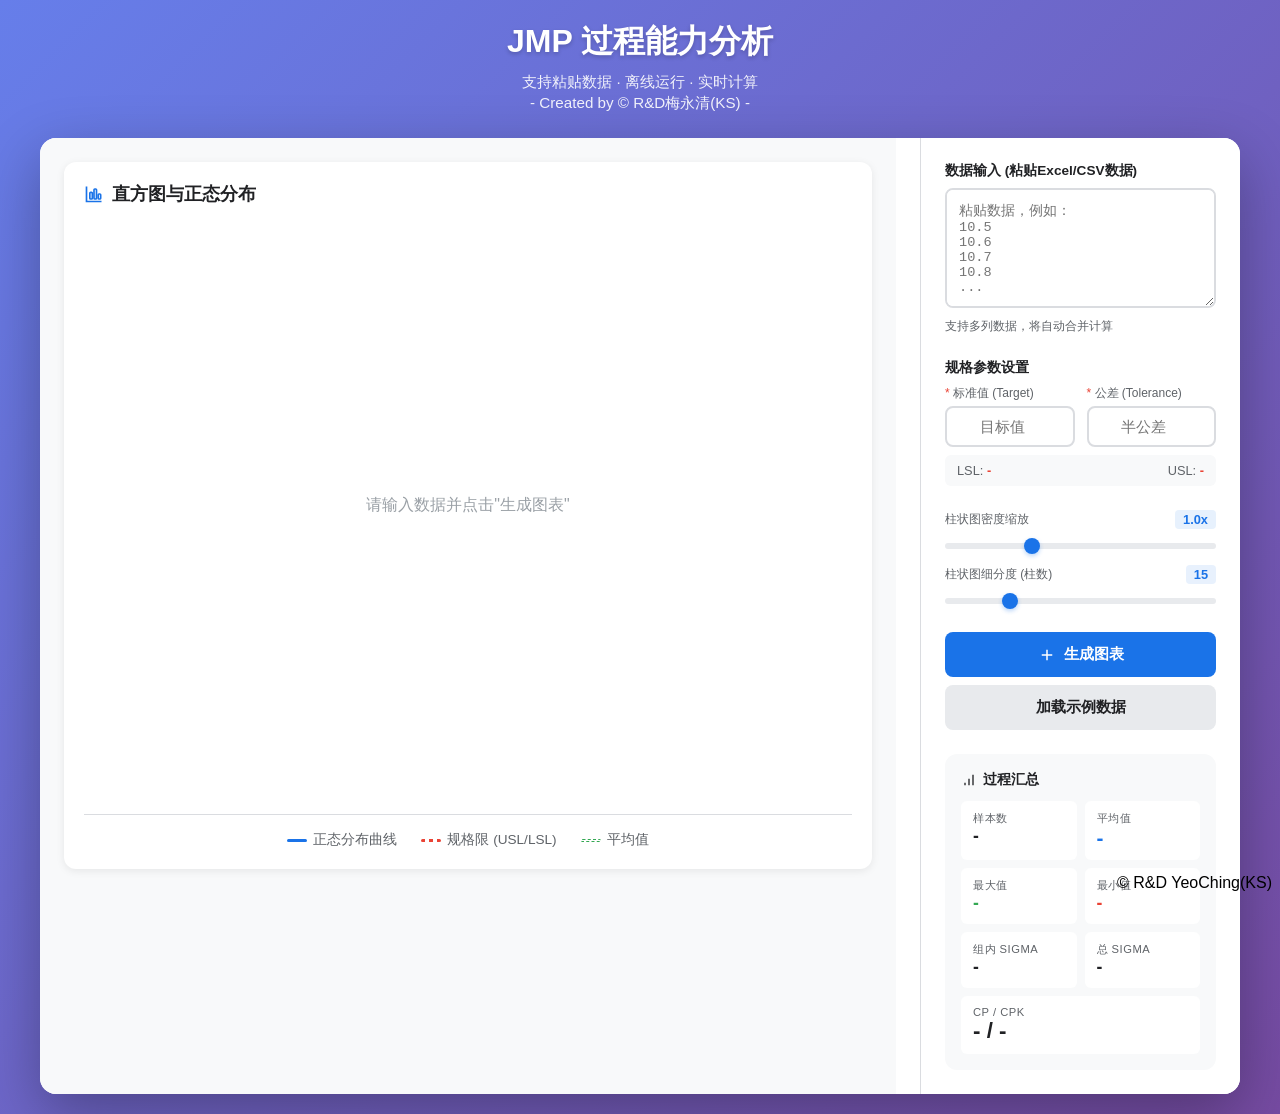
==== JMP_Pro.html @ f641c27d "Add files via upload" ====
<!DOCTYPE html>
<html lang="zh-CN">
<head>
    <meta charset="UTF-8">
    <meta name="viewport" content="width=device-width, initial-scale=1.0">
    <title>JMP 过程能力分析图</title>
    <style>
        :root {
            --primary: #1a73e8;
            --primary-dark: #1557b0;
            --success: #34a853;
            --danger: #ea4335;
            --warning: #fbbc04;
            --bg-light: #f8f9fa;
            --bg-panel: #e8eaed;
            --text-primary: #202124;
            --text-secondary: #5f6368;
            --border: #dadce0;
        }

        * {
            margin: 0;
            padding: 0;
            box-sizing: border-box;
        }

        body {
            font-family: 'Segoe UI', 'PingFang SC', 'Microsoft YaHei', sans-serif;
            background: linear-gradient(135deg, #667eea 0%, #764ba2 100%);
            min-height: 100vh;
            padding: 20px;
        }

        .container {
            max-width: 1200px;
            margin: 0 auto;
        }

        .header {
            text-align: center;
            color: white;
            margin-bottom: 24px;
        }

        .header h1 {
            font-size: 2rem;
            font-weight: 600;
            text-shadow: 0 2px 4px rgba(0,0,0,0.2);
            margin-bottom: 8px;
        }

        .header p {
            opacity: 0.9;
            font-size: 0.95rem;
        }

        .main-panel {
            display: grid;
            grid-template-columns: 1fr 320px;
            gap: 24px;
            background: white;
            border-radius: 16px;
            box-shadow: 0 20px 60px rgba(0,0,0,0.3);
            overflow: hidden;
        }

        .chart-section {
            padding: 24px;
            background: var(--bg-light);
        }

        .chart-container {
            position: relative;
            background: white;
            border-radius: 12px;
            padding: 20px;
            box-shadow: 0 2px 8px rgba(0,0,0,0.08);
        }

        .chart-title {
            font-size: 1.1rem;
            font-weight: 600;
            color: var(--text-primary);
            margin-bottom: 16px;
            display: flex;
            align-items: center;
            gap: 8px;
        }

        .chart-title svg {
            width: 20px;
            height: 20px;
            color: var(--primary);
        }

        .chart-wrapper {
            position: relative;
            width: 100%;
            padding-bottom: 75%;
        }

        #chartCanvas {
            position: absolute;
            top: 0;
            left: 0;
            width: 100%;
            height: 100%;
        }

        .legend {
            display: flex;
            justify-content: center;
            gap: 24px;
            margin-top: 16px;
            padding-top: 16px;
            border-top: 1px solid var(--border);
        }

        .legend-item {
            display: flex;
            align-items: center;
            gap: 6px;
            font-size: 0.85rem;
            color: var(--text-secondary);
        }

        .legend-color {
            width: 20px;
            height: 3px;
            border-radius: 2px;
        }

        .legend-color.sigma { background: var(--primary); }
        .legend-color.lsl { background: var(--danger); }
        .legend-color.target { background: var(--success); border: 1px dashed var(--success); background: transparent; }

        .control-section {
            background: white;
            padding: 24px;
            border-left: 1px solid var(--border);
        }

        .control-group {
            margin-bottom: 24px;
        }

        .control-group:last-child {
            margin-bottom: 0;
        }

        .control-label {
            font-size: 0.85rem;
            font-weight: 600;
            color: var(--text-primary);
            margin-bottom: 8px;
            display: block;
        }

        .data-input {
            width: 100%;
            height: 120px;
            padding: 12px;
            border: 2px solid var(--border);
            border-radius: 8px;
            font-family: 'Consolas', 'Monaco', monospace;
            font-size: 0.85rem;
            resize: vertical;
            transition: border-color 0.2s, box-shadow 0.2s;
        }

        .data-input:focus {
            outline: none;
            border-color: var(--primary);
            box-shadow: 0 0 0 3px rgba(26,115,232,0.15);
        }

        .data-hint {
            font-size: 0.75rem;
            color: var(--text-secondary);
            margin-top: 6px;
        }

        .limits-grid {
            display: grid;
            grid-template-columns: 1fr 1fr;
            gap: 12px;
        }

        .limit-input-group {
            display: flex;
            flex-direction: column;
        }

        .limit-input-group label {
            font-size: 0.75rem;
            color: var(--text-secondary);
            margin-bottom: 4px;
        }

        .limit-input-group label span {
            color: var(--danger);
        }

        .limit-input {
            width: 100%;
            padding: 10px 12px;
            border: 2px solid var(--border);
            border-radius: 8px;
            font-size: 0.95rem;
            text-align: center;
            transition: border-color 0.2s, box-shadow 0.2s;
        }

        .limit-input:focus {
            outline: none;
            border-color: var(--primary);
            box-shadow: 0 0 0 3px rgba(26,115,232,0.15);
        }

        .limit-input.target:focus {
            border-color: var(--success);
            box-shadow: 0 0 0 3px rgba(52,168,83,0.15);
        }

        .limit-input.tolerance:focus {
            border-color: var(--warning);
            box-shadow: 0 0 0 3px rgba(251,188,4,0.15);
        }

        .computed-limits {
            display: flex;
            justify-content: space-between;
            margin-top: 8px;
            padding: 8px 12px;
            background: var(--bg-light);
            border-radius: 6px;
            font-size: 0.8rem;
        }

        .computed-limits span {
            color: var(--text-secondary);
        }

        .computed-limits strong {
            color: var(--danger);
        }

        /* 滑块样式 */
        .slider-control {
            margin-top: 12px;
        }

        .slider-header {
            display: flex;
            justify-content: space-between;
            align-items: center;
            margin-bottom: 6px;
        }

        .slider-header label {
            font-size: 0.75rem;
            color: var(--text-secondary);
        }

        .slider-value {
            font-size: 0.8rem;
            font-weight: 600;
            color: var(--primary);
            background: rgba(26,115,232,0.1);
            padding: 2px 8px;
            border-radius: 4px;
        }

        .slider-control input[type="range"] {
            width: 100%;
            height: 6px;
            border-radius: 3px;
            background: var(--bg-panel);
            outline: none;
            -webkit-appearance: none;
        }

        .slider-control input[type="range"]::-webkit-slider-thumb {
            -webkit-appearance: none;
            width: 16px;
            height: 16px;
            border-radius: 50%;
            background: var(--primary);
            cursor: pointer;
            box-shadow: 0 2px 4px rgba(26,115,232,0.3);
        }

        .slider-control input[type="range"]::-moz-range-thumb {
            width: 16px;
            height: 16px;
            border-radius: 50%;
            background: var(--primary);
            cursor: pointer;
            border: none;
        }

        .btn {
            width: 100%;
            padding: 12px 20px;
            border: none;
            border-radius: 8px;
            font-size: 0.95rem;
            font-weight: 600;
            cursor: pointer;
            transition: all 0.2s;
            display: flex;
            align-items: center;
            justify-content: center;
            gap: 8px;
        }

        .btn-primary {
            background: var(--primary);
            color: white;
        }

        .btn-primary:hover {
            background: var(--primary-dark);
            transform: translateY(-1px);
            box-shadow: 0 4px 12px rgba(26,115,232,0.35);
        }

        .btn-primary:active {
            transform: translateY(0);
        }

        .btn-secondary {
            background: var(--bg-panel);
            color: var(--text-primary);
            margin-top: 8px;
        }

        .btn-secondary:hover {
            background: #d5d8dc;
        }

        .stats-panel {
            background: var(--bg-light);
            border-radius: 12px;
            padding: 16px;
            margin-top: 16px;
        }

        .stats-title {
            font-size: 0.9rem;
            font-weight: 600;
            color: var(--text-primary);
            margin-bottom: 12px;
            display: flex;
            align-items: center;
            gap: 6px;
        }

        .stats-grid {
            display: grid;
            grid-template-columns: 1fr 1fr;
            gap: 8px;
        }

        .stat-item {
            background: white;
            padding: 10px 12px;
            border-radius: 6px;
            display: flex;
            flex-direction: column;
        }

        .stat-item.full {
            grid-column: span 2;
        }

        .stat-label {
            font-size: 0.7rem;
            color: var(--text-secondary);
            text-transform: uppercase;
            letter-spacing: 0.5px;
        }

        .stat-value {
            font-size: 1.1rem;
            font-weight: 700;
            color: var(--text-primary);
        }

        .stat-value.highlight {
            color: var(--primary);
            font-size: 1.3rem;
        }

        .stat-value.success {
            color: var(--success);
        }

        .stat-value.danger {
            color: var(--danger);
        }

        .error-message {
            background: #fce8e6;
            color: var(--danger);
            padding: 10px 14px;
            border-radius: 8px;
            font-size: 0.85rem;
            margin-top: 12px;
            display: none;
        }

        .error-message.show {
            display: block;
        }

        @media (max-width: 900px) {
            .main-panel {
                grid-template-columns: 1fr;
            }

            .control-section {
                border-left: none;
                border-top: 1px solid var(--border);
            }
        }
    </style>
</head>
<body>
    <div class="container">
        <div class="header">
            <h1>JMP 过程能力分析</h1>
            <p>支持粘贴数据 · 离线运行 · 实时计算</p>
            <p>- Created by © R&D梅永清(KS) -</p>
        </div>

        <div class="main-panel">
            <div class="chart-section">
                <div class="chart-container">
                    <div class="chart-title">
                        <svg viewBox="0 0 24 24" fill="none" stroke="currentColor" stroke-width="2">
                            <path d="M3 3v18h18"/>
                            <rect x="7" y="10" width="3" height="8" rx="1"/>
                            <rect x="12" y="6" width="3" height="12" rx="1"/>
                            <rect x="17" y="12" width="3" height="6" rx="1"/>
                        </svg>
                        直方图与正态分布
                    </div>
                    <div class="chart-wrapper">
                        <canvas id="chartCanvas"></canvas>
                    </div>
                    <div class="legend">
                        <div class="legend-item">
                            <span class="legend-color sigma"></span>
                            <span>正态分布曲线</span>
                        </div>
                        <div class="legend-item">
                            <span class="legend-color lsl" style="background: repeating-linear-gradient(90deg, #ea4335, #ea4335 4px, transparent 4px, transparent 8px);"></span>
                            <span>规格限 (USL/LSL)</span>
                        </div>
                        <div class="legend-item">
                            <span class="legend-color target"></span>
                            <span>平均值</span>
                        </div>
                    </div>
                </div>
            </div>

            <div class="control-section">
                <div class="control-group">
                    <label class="control-label">数据输入 (粘贴Excel/CSV数据)</label>
                    <textarea id="dataInput" class="data-input" placeholder="粘贴数据，例如：&#10;10.5&#10;10.6&#10;10.7&#10;10.8&#10;..."></textarea>
                    <div class="data-hint">支持多列数据，将自动合并计算</div>
                </div>

                <div class="control-group">
                    <label class="control-label">规格参数设置</label>
                    <div class="limits-grid">
                        <div class="limit-input-group">
                            <label><span>*</span> 标准值 (Target)</label>
                            <input type="number" id="targetInput" class="limit-input target" placeholder="目标值" step="any">
                        </div>
                        <div class="limit-input-group">
                            <label><span>*</span> 公差 (Tolerance)</label>
                            <input type="number" id="toleranceInput" class="limit-input tolerance" placeholder="半公差" step="any">
                        </div>
                    </div>
                    <div class="computed-limits">
                        <span>LSL: <strong id="computedLsl">-</strong></span>
                        <span>USL: <strong id="computedUsl">-</strong></span>
                    </div>
                </div>

                <div class="control-group">
                    <div class="slider-control">
                        <div class="slider-header">
                            <label>柱状图密度缩放</label>
                            <span id="densityValue" class="slider-value">1.0x</span>
                        </div>
                        <input type="range" id="densitySlider" min="0.1" max="3" step="0.1" value="1">
                    </div>
                    <div class="slider-control">
                        <div class="slider-header">
                            <label>柱状图细分度 (柱数)</label>
                            <span id="binsValue" class="slider-value">15</span>
                        </div>
                        <input type="range" id="binsSlider" min="5" max="50" step="1" value="15">
                    </div>
                </div>

                <div class="control-group">
                    <button id="generateBtn" class="btn btn-primary">
                        <svg width="18" height="18" viewBox="0 0 24 24" fill="none" stroke="currentColor" stroke-width="2">
                            <path d="M12 5v14M5 12h14"/>
                        </svg>
                        生成图表
                    </button>
                    <button id="sampleBtn" class="btn btn-secondary">
                        加载示例数据
                    </button>
                </div>

                <div id="errorMessage" class="error-message"></div>

                <div class="stats-panel">
                    <div class="stats-title">
                        <svg width="16" height="16" viewBox="0 0 24 24" fill="none" stroke="currentColor" stroke-width="2">
                            <path d="M12 20V10M18 20V4M6 20v-4"/>
                        </svg>
                        过程汇总
                    </div>
                    <div class="stats-grid">
                        <div class="stat-item">
                            <span class="stat-label">样本数</span>
                            <span id="statN" class="stat-value">-</span>
                        </div>
                        <div class="stat-item">
                            <span class="stat-label">平均值</span>
                            <span id="statMean" class="stat-value highlight">-</span>
                        </div>
                        <div class="stat-item">
                            <span class="stat-label">最大值</span>
                            <span id="statMax" class="stat-value success">-</span>
                        </div>
                        <div class="stat-item">
                            <span class="stat-label">最小值</span>
                            <span id="statMin" class="stat-value danger">-</span>
                        </div>
                        <div class="stat-item">
                            <span class="stat-label">组内 Sigma</span>
                            <span id="statSigmaWithin" class="stat-value">-</span>
                        </div>
                        <div class="stat-item">
                            <span class="stat-label">总 Sigma</span>
                            <span id="statSigmaTotal" class="stat-value">-</span>
                        </div>
                        <div class="stat-item full">
                            <span class="stat-label">Cp / Cpk</span>
                            <span id="statCp" class="stat-value" style="font-size: 1.4rem;">- / -</span>
                        </div>
                    </div>
                </div>
            </div>
        </div>
    </div>

    <script>
        const Statistics = {
            mean(arr) {
                if (arr.length === 0) return 0;
                return arr.reduce((a, b) => a + b, 0) / arr.length;
            },

            std(arr) {
                if (arr.length === 0) return 0;
                const m = this.mean(arr);
                const variance = arr.reduce((sum, val) => sum + Math.pow(val - m, 2), 0) / arr.length;
                return Math.sqrt(variance);
            },

            withinSigma(arr) {
                if (arr.length < 2) return this.std(arr);
                let sumMR = 0;
                for (let i = 1; i < arr.length; i++) {
                    sumMR += Math.abs(arr[i] - arr[i - 1]);
                }
                const d2 = 1.128;
                return sumMR / ((arr.length - 1) * d2);
            },

            normalPDF(x, mean, sigma) {
                if (sigma <= 0) return 0;
                const coefficient = 1 / (sigma * Math.sqrt(2 * Math.PI));
                const exponent = -Math.pow(x - mean, 2) / (2 * Math.pow(sigma, 2));
                return coefficient * Math.exp(exponent);
            },

            cp(usl, lsl, sigma) {
                if (sigma <= 0) return Infinity;
                return (usl - lsl) / (6 * sigma);
            },

            cpk(usl, lsl, mean, sigma) {
                if (sigma <= 0) return Infinity;
                const cpu = (usl - mean) / (3 * sigma);
                const cpl = (mean - lsl) / (3 * sigma);
                return Math.min(cpu, cpl);
            },

            min(arr) {
                return arr.length > 0 ? Math.min(...arr) : 0;
            },

            max(arr) {
                return arr.length > 0 ? Math.max(...arr) : 0;
            }
        };

        class JMPChart {
            constructor(canvasId) {
                this.canvas = document.getElementById(canvasId);
                this.ctx = this.canvas.getContext('2d');
                this.padding = { top: 55, right: 30, bottom: 45, left: 50 };
                this.data = [];
                this.lsl = 0;
                this.usl = 0;
                this.densityScale = 1;
                this.numBins = 15;
            }

            setData(data, lsl, usl) {
                this.data = data;
                this.lsl = lsl;
                this.usl = usl;
            }

            setDensityScale(scale) {
                this.densityScale = scale;
            }

            setNumBins(num) {
                this.numBins = num;
            }

            draw() {
                const dpr = window.devicePixelRatio || 1;
                const rect = this.canvas.parentElement.getBoundingClientRect();

                this.canvas.width = rect.width * dpr;
                this.canvas.height = rect.height * dpr;
                this.canvas.style.width = rect.width + 'px';
                this.canvas.style.height = rect.height + 'px';

                this.ctx.scale(dpr, dpr);
                this.width = rect.width;
                this.height = rect.height;

                this.chartWidth = this.width - this.padding.left - this.padding.right;
                this.chartHeight = this.height - this.padding.top - this.padding.bottom;

                this.ctx.clearRect(0, 0, this.width, this.height);

                if (this.data.length < 2) {
                    this.drawEmptyState();
                    return;
                }

                this.calculateHistogram();
                this.drawAxes();
                this.drawHistogram();
                this.drawNormalCurve();
                this.drawLimitLines();
            }

            drawEmptyState() {
                this.ctx.fillStyle = '#9aa0a6';
                this.ctx.font = '16px "PingFang SC", sans-serif';
                this.ctx.textAlign = 'center';
                this.ctx.fillText('请输入数据并点击"生成图表"', this.width / 2, this.height / 2);
            }

            calculateHistogram() {
                const dataMin = Statistics.min(this.data);
                const dataMax = Statistics.max(this.data);
                const dataRange = dataMax - dataMin || 1;

                const expandRange = Math.max(dataRange * 0.3, Math.abs(this.usl - this.lsl) * 0.5);

                this.xMin = Math.min(dataMin - expandRange, this.lsl - expandRange * 0.3);
                this.xMax = Math.max(dataMax + expandRange, this.usl + expandRange * 0.3);

                const binWidth = (this.xMax - this.xMin) / this.numBins;

                this.bins = [];
                this.binCounts = [];

                for (let i = 0; i < this.numBins; i++) {
                    this.bins.push(this.xMin + i * binWidth);
                    this.binCounts.push(0);
                }
                this.bins.push(this.xMax);

                this.data.forEach(val => {
                    let binIndex = Math.floor((val - this.xMin) / binWidth);
                    if (binIndex >= this.numBins) binIndex = this.numBins - 1;
                    if (binIndex < 0) binIndex = 0;
                    this.binCounts[binIndex]++;
                });

                const total = this.data.length;
                this.binDensity = this.binCounts.map(c => c / (total * binWidth));
                this.maxDensity = Math.max(...this.binDensity);

                const mean = Statistics.mean(this.data);
                const sigma = Statistics.withinSigma(this.data);
                const curvePeak = Statistics.normalPDF(mean, mean, sigma);
                this.maxY = Math.max(this.maxDensity * this.densityScale, curvePeak) * 1.2;

                this.binWidthDraw = binWidth;
            }

            drawAxes() {
                const ctx = this.ctx;

                ctx.strokeStyle = '#333';
                ctx.lineWidth = 1;
                ctx.beginPath();
                ctx.moveTo(this.padding.left, this.height - this.padding.bottom);
                ctx.lineTo(this.width - this.padding.right, this.height - this.padding.bottom);
                ctx.stroke();

                ctx.beginPath();
                ctx.moveTo(this.padding.left, this.height - this.padding.bottom);
                ctx.lineTo(this.padding.left, this.padding.top);
                ctx.stroke();

                // 计算合适的刻度数
                const xTicks = Math.min(10, Math.max(5, Math.floor(this.chartWidth / 60)));
                ctx.fillStyle = '#5f6368';
                ctx.font = '10px "PingFang SC", sans-serif';

                for (let i = 0; i <= xTicks; i++) {
                    const x = this.padding.left + (this.chartWidth * i / xTicks);
                    const value = this.xMin + (this.xMax - this.xMin) * i / xTicks;

                    ctx.beginPath();
                    ctx.moveTo(x, this.height - this.padding.bottom);
                    ctx.lineTo(x, this.height - this.padding.bottom + 5);
                    ctx.stroke();

                    // 判断是否需要斜向标签
                    const text = value.toFixed(2);
                    const estimatedWidth = text.length * 6;
                    const needRotation = (this.chartWidth / xTicks) < estimatedWidth + 10;

                    ctx.save();
                    ctx.textAlign = 'right';
                    ctx.translate(x, this.height - this.padding.bottom + 18);
                    if (needRotation && i > 0 && i < xTicks) {
                        ctx.rotate(-45 * Math.PI / 180);
                        ctx.textAlign = 'right';
                    }
                    ctx.fillText(text, 0, 0);
                    ctx.restore();
                }
            }

            drawHistogram() {
                const ctx = this.ctx;

                ctx.fillStyle = 'rgba(52, 168, 83, 0.4)';
                ctx.strokeStyle = '#34a853';
                ctx.lineWidth = 1;

                this.bins.forEach((binStart, i) => {
                    if (i >= this.binCounts.length) return;

                    const x = this.valueToX(binStart);
                    const nextBin = this.bins[i + 1] || (binStart + this.binWidthDraw);
                    const x2 = this.valueToX(nextBin);
                    const barWidth = Math.max(1, x2 - x - 1);
                    const height = (this.binDensity[i] * this.densityScale / this.maxY) * this.chartHeight;

                    ctx.beginPath();
                    ctx.rect(x, this.height - this.padding.bottom - height, barWidth, height);
                    ctx.fill();
                    ctx.stroke();
                });
            }

            drawNormalCurve() {
                const ctx = this.ctx;
                const mean = Statistics.mean(this.data);
                const sigma = Statistics.withinSigma(this.data);

                ctx.strokeStyle = '#1a73e8';
                ctx.lineWidth = 2.5;
                ctx.beginPath();

                const points = 200;
                for (let i = 0; i <= points; i++) {
                    const x = this.xMin + (this.xMax - this.xMin) * i / points;
                    const y = Statistics.normalPDF(x, mean, sigma);
                    const screenX = this.valueToX(x);
                    const screenY = this.height - this.padding.bottom - (y / this.maxY) * this.chartHeight;

                    if (i === 0) {
                        ctx.moveTo(screenX, screenY);
                    } else {
                        ctx.lineTo(screenX, screenY);
                    }
                }
                ctx.stroke();
            }

            drawLimitLines() {
                const ctx = this.ctx;
                const mean = Statistics.mean(this.data);

                if (this.lsl !== null && !isNaN(this.lsl)) {
                    const x = this.valueToX(this.lsl);
                    ctx.strokeStyle = '#ea4335';
                    ctx.lineWidth = 2;
                    ctx.setLineDash([]);
                    ctx.beginPath();
                    ctx.moveTo(x, this.padding.top + 25);
                    ctx.lineTo(x, this.height - this.padding.bottom);
                    ctx.stroke();

                    ctx.fillStyle = '#ea4335';
                    ctx.font = 'bold 11px "PingFang SC", sans-serif';
                    ctx.textAlign = 'center';
                    ctx.fillText('LSL ' + this.lsl.toFixed(2), x, this.padding.top - 8);
                }

                if (this.usl !== null && !isNaN(this.usl)) {
                    const x = this.valueToX(this.usl);
                    ctx.strokeStyle = '#ea4335';
                    ctx.lineWidth = 2;
                    ctx.setLineDash([]);
                    ctx.beginPath();
                    ctx.moveTo(x, this.padding.top + 25);
                    ctx.lineTo(x, this.height - this.padding.bottom);
                    ctx.stroke();

                    ctx.fillStyle = '#ea4335';
                    ctx.font = 'bold 11px "PingFang SC", sans-serif';
                    ctx.textAlign = 'center';
                    ctx.fillText('USL ' + this.usl.toFixed(2), x, this.padding.top - 8);
                }

                const x = this.valueToX(mean);
                ctx.strokeStyle = '#34a853';
                ctx.lineWidth = 2;
                ctx.setLineDash([6, 4]);
                ctx.beginPath();
                ctx.moveTo(x, this.padding.top + 25);
                ctx.lineTo(x, this.height - this.padding.bottom);
                ctx.stroke();
                ctx.setLineDash([]);

                ctx.fillStyle = '#34a853';
                ctx.font = 'bold 11px "PingFang SC", sans-serif';
                ctx.textAlign = 'center';
                ctx.fillText('均值 ' + mean.toFixed(3), x, this.padding.top + 12);
            }

            valueToX(value) {
                return this.padding.left + ((value - this.xMin) / (this.xMax - this.xMin)) * this.chartWidth;
            }

            resize() {
                this.draw();
            }
        }

        class JMPApp {
            constructor() {
                this.chart = new JMPChart('chartCanvas');
                this.data = [];

                this.bindEvents();
                this.loadFromStorage();
                this.chart.draw();
            }

            bindEvents() {
                document.getElementById('generateBtn').addEventListener('click', () => this.generateChart());
                document.getElementById('sampleBtn').addEventListener('click', () => this.loadSampleData());
                document.getElementById('dataInput').addEventListener('paste', (e) => {
                    setTimeout(() => this.handlePaste(), 0);
                });
                document.getElementById('targetInput').addEventListener('input', () => this.updateComputedLimits());
                document.getElementById('toleranceInput').addEventListener('input', () => this.updateComputedLimits());

                document.getElementById('densitySlider').addEventListener('input', (e) => {
                    const value = parseFloat(e.target.value);
                    document.getElementById('densityValue').textContent = value.toFixed(1) + 'x';
                    if (this.data.length > 0) {
                        this.chart.setDensityScale(value);
                        this.chart.draw();
                    }
                });

                document.getElementById('binsSlider').addEventListener('input', (e) => {
                    const value = parseInt(e.target.value);
                    document.getElementById('binsValue').textContent = value;
                    if (this.data.length > 0) {
                        this.chart.setNumBins(value);
                        this.chart.draw();
                    }
                });

                window.addEventListener('resize', () => {
                    if (this.data.length > 0) {
                        this.chart.resize();
                    }
                });
            }

            handlePaste() {
                if (this.data.length > 0) {
                    this.generateChart();
                }
            }

            updateComputedLimits() {
                const target = parseFloat(document.getElementById('targetInput').value);
                const tolerance = parseFloat(document.getElementById('toleranceInput').value);

                if (!isNaN(target) && !isNaN(tolerance) && tolerance >= 0) {
                    const lsl = target - tolerance;
                    const usl = target + tolerance;
                    document.getElementById('computedLsl').textContent = lsl.toFixed(4);
                    document.getElementById('computedUsl').textContent = usl.toFixed(4);

                    if (this.data.length > 0) {
                        this.chart.setData(this.data, lsl, usl);
                        this.chart.draw();
                        this.calculateStatistics();
                    }
                } else {
                    document.getElementById('computedLsl').textContent = '-';
                    document.getElementById('computedUsl').textContent = '-';
                }
            }

            loadSampleData() {
                const sampleData = [];
                const mean = 10.95;
                const sigma = 0.015;

                for (let i = 0; i < 50; i++) {
                    const u1 = Math.random();
                    const u2 = Math.random();
                    const z = Math.sqrt(-2 * Math.log(u1)) * Math.cos(2 * Math.PI * u2);
                    sampleData.push(mean + z * sigma);
                }

                document.getElementById('dataInput').value = sampleData.map(v => v.toFixed(4)).join('\n');
                document.getElementById('targetInput').value = '10.95';
                document.getElementById('toleranceInput').value = '0.05';
                document.getElementById('binsSlider').value = 20;
                document.getElementById('binsValue').textContent = '20';
                this.updateComputedLimits();
                this.generateChart();
            }

            generateChart() {
                const dataInput = document.getElementById('dataInput').value.trim();
                const targetInput = document.getElementById('targetInput').value;
                const toleranceInput = document.getElementById('toleranceInput').value;

                if (!dataInput) {
                    this.showError('请输入数据');
                    return;
                }

                try {
                    this.data = this.parseData(dataInput);
                } catch (e) {
                    this.showError('数据格式错误: ' + e.message);
                    return;
                }

                if (this.data.length < 2) {
                    this.showError('数据量不足，至少需要2个数据点');
                    return;
                }

                let lsl, usl;
                const target = targetInput ? parseFloat(targetInput) : null;
                const tolerance = toleranceInput ? parseFloat(toleranceInput) : null;

                if (target !== null && tolerance !== null && tolerance >= 0) {
                    lsl = target - tolerance;
                    usl = target + tolerance;
                } else {
                    lsl = Statistics.min(this.data);
                    usl = Statistics.max(this.data);
                    document.getElementById('targetInput').value = ((lsl + usl) / 2).toFixed(4);
                    document.getElementById('toleranceInput').value = ((usl - lsl) / 2).toFixed(4);
                    this.updateComputedLimits();
                }

                this.hideError();
                this.saveToStorage();
                this.calculateStatistics();

                const densityScale = parseFloat(document.getElementById('densitySlider').value);
                const numBins = parseInt(document.getElementById('binsSlider').value);
                this.chart.setDensityScale(densityScale);
                this.chart.setNumBins(numBins);
                this.chart.setData(this.data, lsl, usl);
                this.chart.draw();
            }

            parseData(text) {
                const lines = text.split(/[\n\r\t,;]+/);
                const data = [];

                for (const line of lines) {
                    const trimmed = line.trim();
                    if (trimmed === '') continue;

                    const value = parseFloat(trimmed);
                    if (isNaN(value)) {
                        throw new Error(`无法解析值: "${trimmed}"`);
                    }
                    data.push(value);
                }

                return data;
            }

            calculateStatistics() {
                const n = this.data.length;
                const mean = Statistics.mean(this.data);
                const min = Statistics.min(this.data);
                const max = Statistics.max(this.data);
                const sigmaWithin = Statistics.withinSigma(this.data);
                const sigmaTotal = Statistics.std(this.data);

                let lsl, usl;
                const target = parseFloat(document.getElementById('targetInput').value);
                const tolerance = parseFloat(document.getElementById('toleranceInput').value);

                if (!isNaN(target) && !isNaN(tolerance) && tolerance >= 0) {
                    lsl = target - tolerance;
                    usl = target + tolerance;
                } else {
                    lsl = min;
                    usl = max;
                }

                const cp = Statistics.cp(usl, lsl, sigmaWithin);
                const cpk = Statistics.cpk(usl, lsl, mean, sigmaWithin);

                document.getElementById('statN').textContent = n;
                document.getElementById('statMean').textContent = mean.toFixed(4);
                document.getElementById('statMax').textContent = max.toFixed(4);
                document.getElementById('statMin').textContent = min.toFixed(4);
                document.getElementById('statSigmaWithin').textContent = sigmaWithin.toFixed(4);
                document.getElementById('statSigmaTotal').textContent = sigmaTotal.toFixed(4);
                document.getElementById('statCp').innerHTML = `${cp.toFixed(3)} / <span class="${cpk < 1 ? 'danger' : 'success'}">${cpk.toFixed(3)}</span>`;
            }

            showError(message) {
                const errorEl = document.getElementById('errorMessage');
                errorEl.textContent = message;
                errorEl.classList.add('show');
            }

            hideError() {
                document.getElementById('errorMessage').classList.remove('show');
            }

            saveToStorage() {
                try {
                    localStorage.setItem('jmp_data', document.getElementById('dataInput').value);
                    localStorage.setItem('jmp_target', document.getElementById('targetInput').value);
                    localStorage.setItem('jmp_tolerance', document.getElementById('toleranceInput').value);
                } catch (e) {}
            }

            loadFromStorage() {
                try {
                    const savedData = localStorage.getItem('jmp_data');
                    const savedTarget = localStorage.getItem('jmp_target');
                    const savedTolerance = localStorage.getItem('jmp_tolerance');

                    if (savedData) document.getElementById('dataInput').value = savedData;
                    if (savedTarget) document.getElementById('targetInput').value = savedTarget;
                    if (savedTolerance) document.getElementById('toleranceInput').value = savedTolerance;

                    this.updateComputedLimits();
                } catch (e) {}
            }
        }

        document.addEventListener('DOMContentLoaded', () => {
            new JMPApp();
        });
    </script>

<style>

* {
  margin: 0;
  padding: 0;
  box-sizing: border-box;
}

body {
  font-family: -apple-system, BlinkMacSystemFont, 'Segoe UI', Roboto, 'Helvetica Neue', Arial, sans-serif;
}

.inland-security-footer {
  position: fixed;
  z-index: 10;
  bottom: 0;
  right: 0;
  width: fit-content;
  display: flex;
  justify-content: flex-end;
}

.tooltip-container {
  position: relative;
}

.trigger-content {
  display: flex;
  flex-wrap: wrap;
  align-items: center;
  justify-content: center;
  padding: 8px;
  background-color: transparent;
  border-radius: 8px;
  cursor: pointer;
}

.minimax-link {
  display: flex;
  align-items: center;
  cursor: pointer;
  font-weight: 300;
  color: #adadad;
  text-decoration: none;
}

.minimax-link:visited {
  color: #adadad;
}

.minimax-link:hover {
  color: #666666;
}

.tooltip-content {
  position: absolute;
  bottom: 100%;
  right: 0;
  display: none;
  flex-direction: column;
  align-items: center;
  gap: 8px;
  padding: 8px;
  padding-bottom: 16px; /* 8px 内容间距 + 8px 用于鼠标移动的透明区域 */
  font-size: 12px;
  line-height: 17px;
  background-color: #fafafa;
  border-radius: 12px;
  white-space: nowrap;
  box-shadow: 0 2px 8px rgba(0, 0, 0, 0.15);
  color: #171717;
}

/* 创建透明的连接区域，让鼠标可以平滑移动到 tooltip */
.tooltip-content::after {
  content: '';
  position: absolute;
  bottom: -8px;
  left: 0;
  right: 0;
  height: 16px;
}

.tooltip-container:hover .tooltip-content {
  display: flex;
}

.info-section {
  display: flex;
  flex-wrap: wrap;
  justify-content: center;
  gap: 12px;
}

.beian-link {
  display: flex;
  align-items: center;
  text-decoration: none;
  color: #171717;
}

.beian-icon {
  width: 14px;
  height: 14px;
  margin-right: 2px;
}

.underline-text {
  color: #171717;
  text-decoration: underline;
}

.underline-text:hover {
  color: #000000;
}

/* 深色模式支持 */
@media (prefers-color-scheme: dark) {
  .trigger-content {
    background-color: transparent;
  }

  .minimax-link,
  .minimax-link:visited {
    color: #666666;
  }

  .minimax-link:hover {
    color: #adadad;
  }

  .tooltip-content {
    background-color: #262626;
    color: #ededed;
  }

  .beian-link,
  .underline-text {
    color: #ededed;
  }

  .underline-text:hover {
    color: #ffffff;
  }
}

</style>
<div class="inland-security-footer">
  <div class="tooltip-container">
    <div class="trigger-content">
        <span>© R&D YeoChing(KS)</span>
      </a>
    </div>
  </div>
</div>


<script>
/**
 * Iframe 元素高亮注入脚本
 * 需要在目标网站中引入此脚本来支持跨域 iframe 高亮功能
 *
 * 使用方法：
 * 1. 将此脚本添加到目标网站的 HTML 中
 * 2. 或通过浏览器扩展、用户脚本等方式注入
 */

(function () {
  "use strict";

  // 检查是否在 iframe 中
  if (window.self === window.top) {
    return; // 不在 iframe 中，不执行
  }

  // 检查是否已经初始化过
  if (window.__iframeHighlightInitialized) {
    return;
  }
  window.__iframeHighlightInitialized = true;
  console.log("Iframe 高亮脚本已加载");

  // 创建高亮覆盖层
  var overlay = document.createElement("div");
  overlay.id = "iframe-highlight-overlay";
  overlay.style.cssText = "\n    position: fixed;\n    top: 0;\n    left: 0;\n    width: 100vw;\n    height: 100vh;\n    pointer-events: none;\n    z-index: 999999;\n    overflow: hidden;\n  ";

  // 创建悬停高亮框（虚线边框）
  var highlightBox = document.createElement("div");
  highlightBox.id = "iframe-highlight-box";
  highlightBox.style.cssText = "\n    position: absolute;\n    border: 2px dashed #007AFF;\n    background: rgba(0, 122, 255, 0.08);\n    pointer-events: none;\n    display: none;\n    transition: all 0.1s ease;\n    box-shadow: 0 0 0 1px rgba(255, 255, 255, 0.8);\n    border-radius: 2px;\n  ";

  // 创建选中节点的常驻高亮框（实线边框）
  var selectedBox = document.createElement("div");
  selectedBox.id = "iframe-selected-box";
  selectedBox.style.cssText = "\n    position: absolute;\n    border: 2px solid #007AFF;\n    pointer-events: none;\n    display: none;\n    box-shadow: 0 0 0 1px rgba(255, 255, 255, 0.9), 0 0 8px rgba(255, 107, 53, 0.4);\n    border-radius: 2px;\n    z-index: 1000000;\n  ";

  // 创建悬停标签显示
  var tagLabel = document.createElement("div");
  tagLabel.id = "iframe-tag-label";
  tagLabel.style.cssText = "\n    position: absolute;\n    background: #007AFF;\n    color: white;\n    padding: 2px 6px;\n    font-size: 11px;\n    font-family: -apple-system, BlinkMacSystemFont, 'Segoe UI', Roboto, 'Helvetica Neue', Arial, sans-serif;\n    border-radius: 2px;\n    pointer-events: none;\n    display: none;\n    white-space: nowrap;\n    z-index: 1000001;\n    box-shadow: 0 2px 4px rgba(0, 0, 0, 0.3);\n    font-weight: 500;\n  ";

  // 创建选中节点标签
  var selectedLabel = document.createElement("div");
  selectedLabel.id = "iframe-selected-label";
  selectedLabel.style.cssText = "\n    position: absolute;\n    background: #007AFF;\n    color: white;\n    padding: 3px 8px;\n    font-size: 11px;\n    font-family: -apple-system, BlinkMacSystemFont, 'Segoe UI', Roboto, 'Helvetica Neue', Arial, sans-serif;\n    border-radius: 3px;\n    pointer-events: none;\n    display: none;\n    white-space: nowrap;\n    z-index: 1000002;\n    box-shadow: 0 2px 6px rgba(0, 0, 0, 0.4);\n    font-weight: 600;\n  ";
  overlay.appendChild(highlightBox);
  overlay.appendChild(selectedBox);
  overlay.appendChild(tagLabel);
  overlay.appendChild(selectedLabel);
  document.body.appendChild(overlay);

  // 存储当前选中的元素
  var selectedElement = null;
  var highlightEnabled = false;

  // 更新选中元素的高亮显示
  function updateSelectedHighlight(element) {
    console.log("updateSelectedHighlight called with:", element);
    if (!element) {
      selectedBox.style.display = "none";
      selectedLabel.style.display = "none";
      selectedElement = null;
      console.log("Cleared selected highlight");
      return;
    }
    selectedElement = element;
    var rect = element.getBoundingClientRect();
    console.log("Selected element rect:", rect);

    // 更新选中高亮框位置
    selectedBox.style.display = "block";
    selectedBox.style.left = "".concat(rect.left - 2, "px");
    selectedBox.style.top = "".concat(rect.top - 2, "px");
    selectedBox.style.width = "".concat(rect.width + 4, "px");
    selectedBox.style.height = "".concat(rect.height + 4, "px");

    // 更新选中标签位置和内容
    selectedLabel.style.display = "block";
    selectedLabel.textContent = "\u2713 <".concat(element.tagName.toLowerCase(), ">");

    // 计算标签位置，确保不超出视窗
    var labelTop = rect.top - 28;
    var labelLeft = rect.left;

    // 如果标签会超出顶部，显示在元素下方
    if (labelTop < 5) {
      labelTop = rect.bottom + 5;
    }

    // 如果标签会超出右侧，向左调整
    var labelWidth = selectedLabel.offsetWidth || 100; // 预估宽度
    if (labelLeft + labelWidth > window.innerWidth - 10) {
      labelLeft = window.innerWidth - labelWidth - 10;
    }
    selectedLabel.style.left = "".concat(Math.max(5, labelLeft), "px");
    selectedLabel.style.top = "".concat(labelTop, "px");
    console.log("Selected highlight positioned at:", {
      left: selectedBox.style.left,
      top: selectedBox.style.top,
      width: selectedBox.style.width,
      height: selectedBox.style.height
    });
  }
  function getElementSelector(element) {
    if (!(element instanceof Element)) throw new Error('Argument must be a DOM element');
    var segments = [];
    var current = element;
    while (current !== document.documentElement) {
      var selector = '';
      // 优先检查唯一ID
      if (current.id && document.querySelectorAll("#".concat(current.id)).length === 1) {
        segments.unshift("#".concat(current.id));
        break; // ID唯一，无需继续向上
      }

      // 生成类名选择器（取第一个有效类名）
      var classes = Array.from(current.classList).filter(function (c) {
        return !c.startsWith('js-');
      });
      var className = classes.length > 0 ? ".".concat(classes[0]) : '';

      // 生成位置索引（nth-child）
      var tag = current.tagName.toLowerCase();
      if (!className) {
        var siblings = Array.from(current.parentNode.children);
        var index = siblings.findIndex(function (el) {
          return el === current;
        }) + 1;
        selector = "".concat(tag, ":nth-child(").concat(index, ")");
      } else {
        selector = className;
      }
      segments.unshift(selector);
      current = current.parentElement;
    }

    // 处理根元素
    if (current === document.documentElement) {
      segments.unshift('html');
    }
    return segments.join(' > ');
  }

  // 获取元素文本内容
  function getElementText(element) {
    var _element$textContent;
    if (element.tagName === "INPUT") {
      return element.value || element.placeholder || "";
    }
    if (element.tagName === "TEXTAREA") {
      return element.value || element.placeholder || "";
    }
    var text = ((_element$textContent = element.textContent) === null || _element$textContent === void 0 ? void 0 : _element$textContent.trim()) || "";
    return text.length > 50 ? text.substring(0, 50) + "..." : text;
  }

  // 获取元素属性信息
  function getElementAttributes(element) {
    var attrs = {};
    for (var i = 0; i < element.attributes.length; i++) {
      var attr = element.attributes[i];
      attrs[attr.name] = attr.value;
    }
    return attrs;
  }

  // 鼠标悬停事件处理
  function handleMouseOver(e) {
    if (!highlightEnabled) return;
    var target = e.target;
    if (!target || target === overlay || target === highlightBox || target === tagLabel || target === selectedBox || target === selectedLabel) {
      return;
    }

    // 避免高亮 html 和 body 元素
    if (target === document.documentElement || target === document.body) {
      return;
    }

    // 如果是已选中的元素，不显示悬停高亮
    if (target === selectedElement) {
      highlightBox.style.display = "none";
      tagLabel.style.display = "none";
      return;
    }
    var rect = target.getBoundingClientRect();
    var selector = getElementSelector(target);
    var text = getElementText(target);
    var attributes = getElementAttributes(target);

    // 更新悬停高亮框位置
    highlightBox.style.display = "block";
    highlightBox.style.left = "".concat(rect.left - 2, "px");
    highlightBox.style.top = "".concat(rect.top - 2, "px");
    highlightBox.style.width = "".concat(rect.width + 4, "px");
    highlightBox.style.height = "".concat(rect.height + 4, "px");

    // 更新标签位置和内容
    tagLabel.style.display = "block";
    tagLabel.textContent = "<".concat(target.tagName.toLowerCase(), ">");

    // 计算标签位置，确保不超出视窗
    var labelTop = rect.top - 22;
    var labelLeft = rect.left;

    // 如果标签会超出顶部，显示在元素下方
    if (labelTop < 0) {
      labelTop = rect.bottom + 5;
    }

    // 如果标签会超出右侧，向左调整
    if (labelLeft + tagLabel.offsetWidth > window.innerWidth) {
      labelLeft = window.innerWidth - tagLabel.offsetWidth - 5;
    }
    tagLabel.style.left = "".concat(Math.max(0, labelLeft), "px");
    tagLabel.style.top = "".concat(labelTop, "px");

    // 发送消息到父窗口
    var elementInfo = {
      tagName: target.tagName.toLowerCase(),
      rect: {
        left: rect.left,
        top: rect.top,
        right: rect.right,
        bottom: rect.bottom,
        width: rect.width,
        height: rect.height,
        x: rect.x,
        y: rect.y
      },
      selector: selector,
      text: text,
      attributes: attributes,
      url: window.location.href,
      path: window.location.pathname,
      timestamp: Date.now()
    };
    try {
      window.parent.postMessage({
        type: "iframe-element-hover",
        data: elementInfo,
        source: "iframe-highlight-injector"
      }, "*");
    } catch (error) {
      console.warn("无法发送消息到父窗口:", error);
    }
  }

  // 鼠标离开事件处理
  function handleMouseOut(e) {
    if (!highlightEnabled) return;
    var relatedTarget = e.relatedTarget;

    // 如果鼠标移动到高亮相关元素上，不隐藏高亮
    if (relatedTarget && (relatedTarget === highlightBox || relatedTarget === tagLabel || relatedTarget === overlay || relatedTarget === selectedBox || relatedTarget === selectedLabel)) {
      return;
    }
    highlightBox.style.display = "none";
    tagLabel.style.display = "none";
    try {
      window.parent.postMessage({
        type: "iframe-element-hover",
        data: null,
        source: "iframe-highlight-injector"
      }, "*");
    } catch (error) {
      console.warn("无法发送消息到父窗口:", error);
    }
  }

  // 点击事件处理
  function handleClick(e) {
    var target = e.target;
    if (!target || target === overlay || target === highlightBox || target === tagLabel || target === selectedBox || target === selectedLabel) {
      return;
    }

    // 避免处理 html 和 body 元素
    if (target === document.documentElement || target === document.body) {
      return;
    }

    // 检查是否是交互元素，这些元素需要保留默认行为
    var isInteractiveElement = ['input', 'textarea', 'select', 'button', 'a'].includes(target.tagName.toLowerCase());

    // 如果高亮功能启用，对于非交互元素阻止默认行为和事件传播
    if (highlightEnabled) {
      e.preventDefault();
      e.stopPropagation();
    }
    var rect = target.getBoundingClientRect();
    var selector = getElementSelector(target);
    var text = getElementText(target);
    var attributes = getElementAttributes(target);
    console.log("Element clicked:", {
      tagName: target.tagName,
      selector: selector,
      rect: rect
    });

    // 立即更新选中高亮
    updateSelectedHighlight(target);

    // 隐藏悬停高亮，因为现在是选中状态
    highlightBox.style.display = "none";
    tagLabel.style.display = "none";
    var elementInfo = {
      tagName: target.tagName.toLowerCase(),
      rect: {
        left: rect.left,
        top: rect.top,
        right: rect.right,
        bottom: rect.bottom,
        width: rect.width,
        height: rect.height,
        x: rect.x,
        y: rect.y
      },
      selector: selector,
      text: text,
      attributes: attributes,
      url: window.location.href,
      path: window.location.pathname,
      timestamp: Date.now()
    };
    try {
      window.parent.postMessage({
        type: "iframe-element-click",
        data: elementInfo,
        source: "iframe-highlight-injector"
      }, "*");
    } catch (error) {
      console.warn("无法发送消息到父窗口:", error);
    }
  }

  // 监听来自父窗口的消息
  function handleParentMessage(event) {
    console.log("Received message from parent:", event.data);
    if (event.data.type === "iframe-highlight-toggle") {
      var enabled = event.data.enabled;
      console.log("Highlight toggle:", enabled);
      if (enabled) {
        enableHighlight();
      } else {
        disableHighlight();
      }
    } else if (event.data.type === "enable-iframe-highlight") {
      console.log("Enable iframe highlight");
      enableHighlight();
    } else if (event.data.type === "disable-iframe-highlight") {
      console.log("Disable iframe highlight");
      disableHighlight();
    } else if (event.data.type === "toggle-iframe-highlight") {
      var _enabled = event.data.enabled !== undefined ? event.data.enabled : !highlightEnabled;
      console.log("Toggle iframe highlight to:", _enabled);
      if (_enabled) {
        enableHighlight();
      } else {
        disableHighlight();
      }
    } else if (event.data.type === "update-selected-element") {
      var selector = event.data.selector;
      console.log("Update selected element with selector:", selector);
      if (selector) {
        try {
          var element = document.querySelector(selector);
          console.log("Found element by selector:", element);
          updateSelectedHighlight(element);
        } catch (error) {
          console.warn("Failed to select element:", error);
          updateSelectedHighlight(null);
        }
      } else {
        updateSelectedHighlight(null);
      }
    } else if (event.data.type === "clear-selected-element") {
      console.log("Clear selected element");
      updateSelectedHighlight(null);
    }
  }

  // 启用高亮功能
  function enableHighlight() {
    console.log("Enabling highlight");
    document.addEventListener("mouseover", handleMouseOver, true);
    document.addEventListener("mouseout", handleMouseOut, true);
    document.addEventListener("click", handleClick, true);
    highlightEnabled = true;
    overlay.style.display = "block";
  }

  // 禁用高亮功能
  function disableHighlight() {
    console.log("Disabling highlight");
    highlightEnabled = false;
    // 保持事件监听器，但通过 highlightEnabled 变量控制行为
    // 这样可以保留选中状态的显示
    highlightBox.style.display = "none";
    tagLabel.style.display = "none";
    // 不隐藏 selectedBox 和 selectedLabel，保留选中状态
  }

  // 完全禁用高亮功能（移除所有监听器）
  function fullyDisableHighlight() {
    console.log("Fully disabling highlight");
    highlightEnabled = false;
    document.removeEventListener("mouseover", handleMouseOver, true);
    document.removeEventListener("mouseout", handleMouseOut, true);
    document.removeEventListener("click", handleClick, true);
    overlay.style.display = "none";
    highlightBox.style.display = "none";
    tagLabel.style.display = "none";
    selectedBox.style.display = "none";
    selectedLabel.style.display = "none";
  }

  // 添加事件监听
  enableHighlight();
  window.addEventListener("message", handleParentMessage);

  // 暴露全局函数供外部调用
  window.__iframeHighlightControl = {
    enable: enableHighlight,
    disable: disableHighlight,
    fullyDisable: fullyDisableHighlight,
    isEnabled: function isEnabled() {
      return highlightEnabled;
    },
    getSelectedElement: function getSelectedElement() {
      return selectedElement;
    },
    updateSelected: updateSelectedHighlight,
    // 通过消息发送开关控制
    sendToggleMessage: function sendToggleMessage(enabled) {
      window.parent.postMessage({
        type: 'iframe-highlight-status',
        enabled: enabled || highlightEnabled,
        source: 'iframe-highlight-injector'
      }, '*');
    }
  };

  // 通知父窗口脚本已加载
  try {
    window.parent.postMessage({
      type: "iframe-highlight-ready",
      data: {
        url: window.location.href,
        userAgent: navigator.userAgent,
        timestamp: Date.now()
      },
      source: "iframe-highlight-injector"
    }, "*");
  } catch (error) {
    console.warn("无法发送就绪消息到父窗口:", error);
  }

  // 清理函数
  window.__iframeHighlightCleanup = function () {
    fullyDisableHighlight();
    window.removeEventListener("message", handleParentMessage);
    if (overlay.parentElement) {
      overlay.parentElement.removeChild(overlay);
    }
    delete window.__iframeHighlightInitialized;
    delete window.__iframeHighlightCleanup;
  };
})();

</script>
</body>
</html>
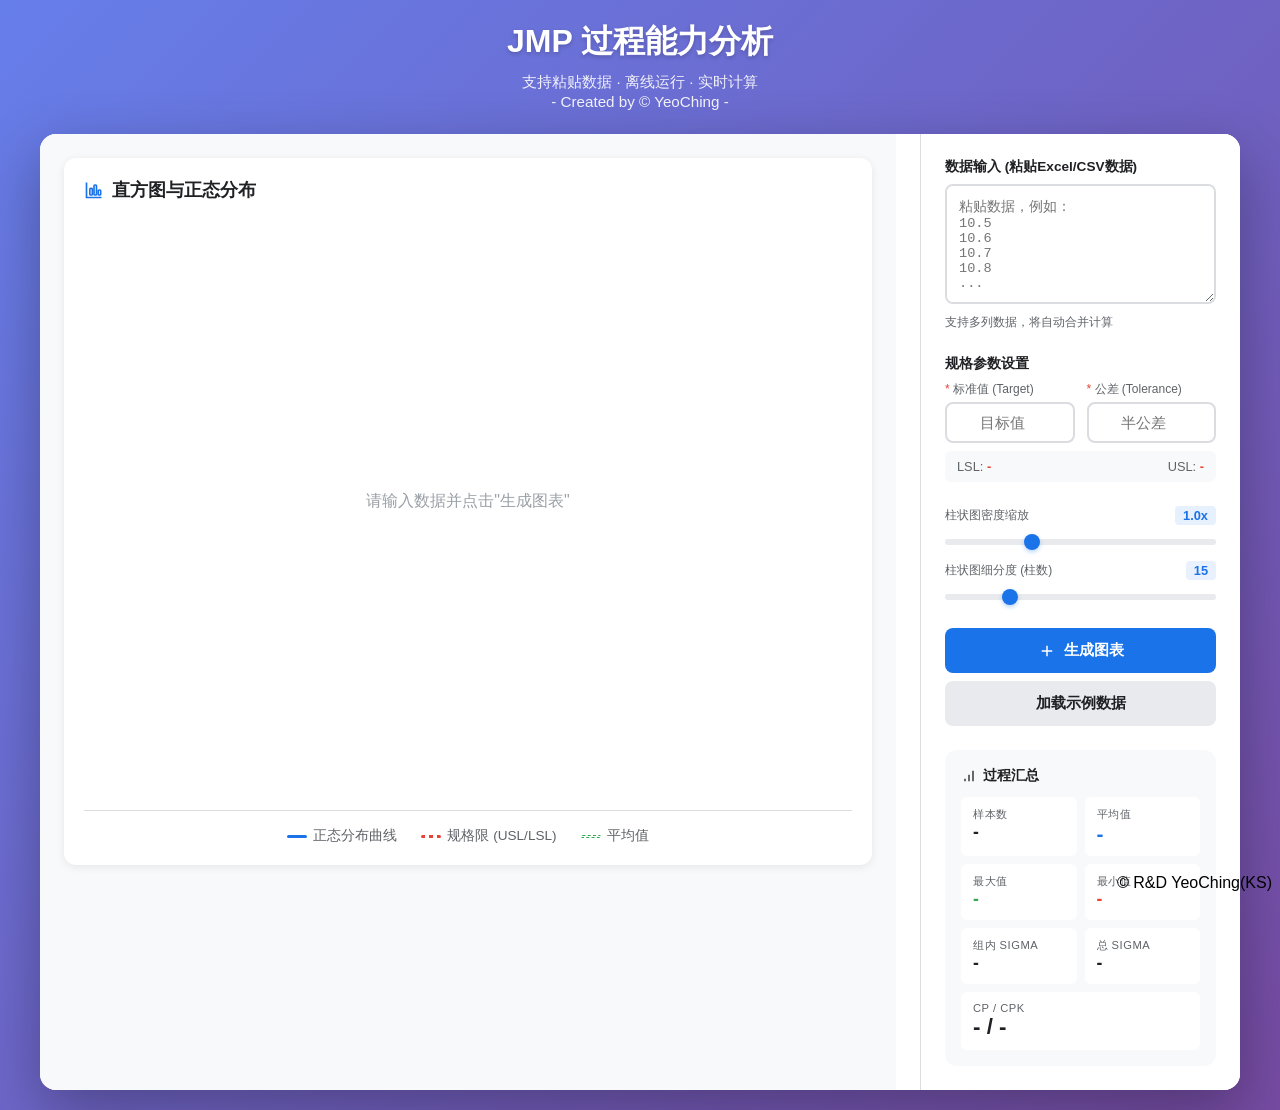
==== commit b57fb5ad: "更新 JMP_Pro.html" ====
--- a/JMP_Pro.html
+++ b/JMP_Pro.html
@@ -431,7 +431,7 @@
         <div class="header">
             <h1>JMP 过程能力分析</h1>
             <p>支持粘贴数据 · 离线运行 · 实时计算</p>
-            <p>- Created by © R&D梅永清(KS) -</p>
+            <p>- Created by © YeoChing -</p>
         </div>
 
         <div class="main-panel">
